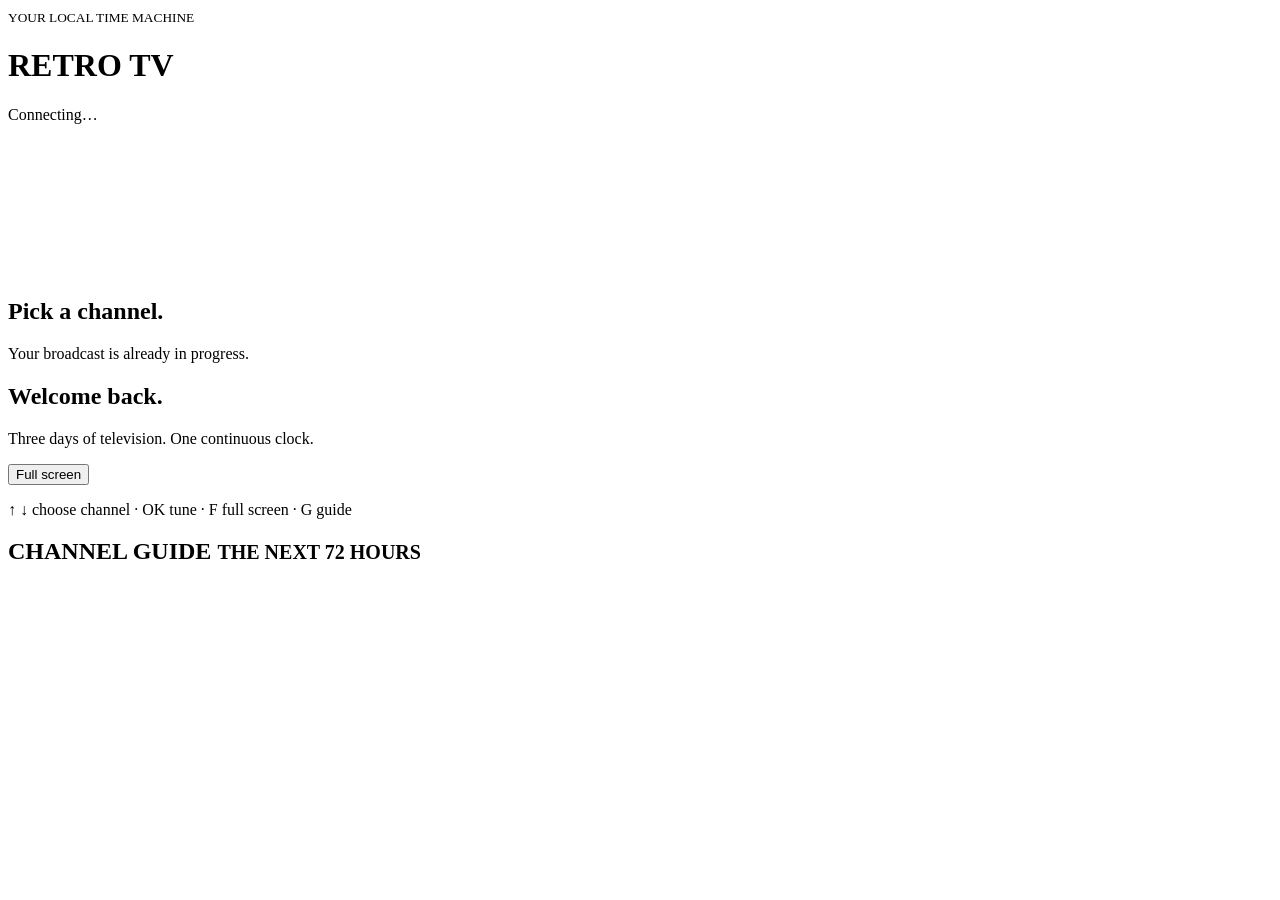
==== retro_tv/static/index.html @ 5c428055 "Build standalone period TV station with immutable 72-hour guide" ====
<!doctype html>
<html lang="en"><meta charset="utf-8"><meta name="viewport" content="width=device-width,initial-scale=1">
<title>Retro TV • Local cable</title><link rel="stylesheet" href="/style.css">
<header><div><small>YOUR LOCAL TIME MACHINE</small><h1>RETRO TV</h1></div><div id="clock">Connecting…</div></header>
<main><section id="watch"><video id="video" autoplay playsinline></video><div id="slate"><h2>Pick a channel.</h2><p>Your broadcast is already in progress.</p></div></section>
<aside><h2 id="station">Welcome back.</h2><p id="now">Three days of television. One continuous clock.</p><button id="fullscreen">Full screen</button><button id="resume" hidden>Enable sound / resume live</button><p id="help">↑ ↓ choose channel · OK tune · F full screen · G guide</p></aside>
<section id="list"><h2>CHANNEL GUIDE <small>THE NEXT 72 HOURS</small></h2><p id="status" role="status"></p><div id="channels"></div></section></main>
<script src="/app.js"></script></html>
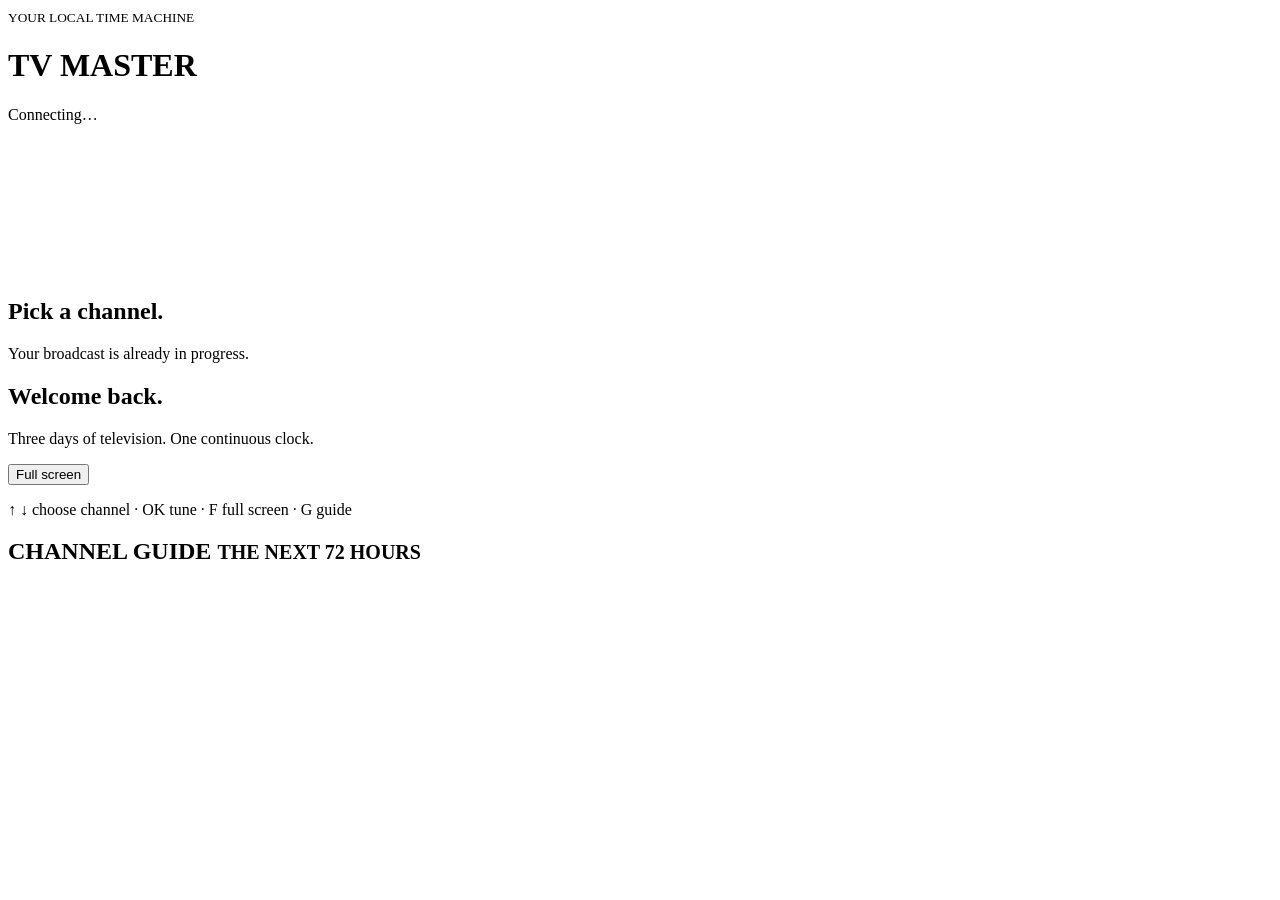
==== commit ab3b7229: "Separate content, channel history, eligibility and personal library records" ====
--- a/retro_tv/static/index.html
+++ b/retro_tv/static/index.html
@@ -1,7 +1,7 @@
 <!doctype html>
 <html lang="en"><meta charset="utf-8"><meta name="viewport" content="width=device-width,initial-scale=1">
-<title>Retro TV • Local cable</title><link rel="stylesheet" href="/style.css">
-<header><div><small>YOUR LOCAL TIME MACHINE</small><h1>RETRO TV</h1></div><div id="clock">Connecting…</div></header>
+<title>TV MASTER • Local cable</title><link rel="stylesheet" href="/style.css">
+<header><div><small>YOUR LOCAL TIME MACHINE</small><h1>TV MASTER</h1></div><div id="clock">Connecting…</div></header>
 <main><section id="watch"><video id="video" autoplay playsinline></video><div id="slate"><h2>Pick a channel.</h2><p>Your broadcast is already in progress.</p></div></section>
 <aside><h2 id="station">Welcome back.</h2><p id="now">Three days of television. One continuous clock.</p><button id="fullscreen">Full screen</button><button id="resume" hidden>Enable sound / resume live</button><p id="help">↑ ↓ choose channel · OK tune · F full screen · G guide</p></aside>
 <section id="list"><h2>CHANNEL GUIDE <small>THE NEXT 72 HOURS</small></h2><p id="status" role="status"></p><div id="channels"></div></section></main>
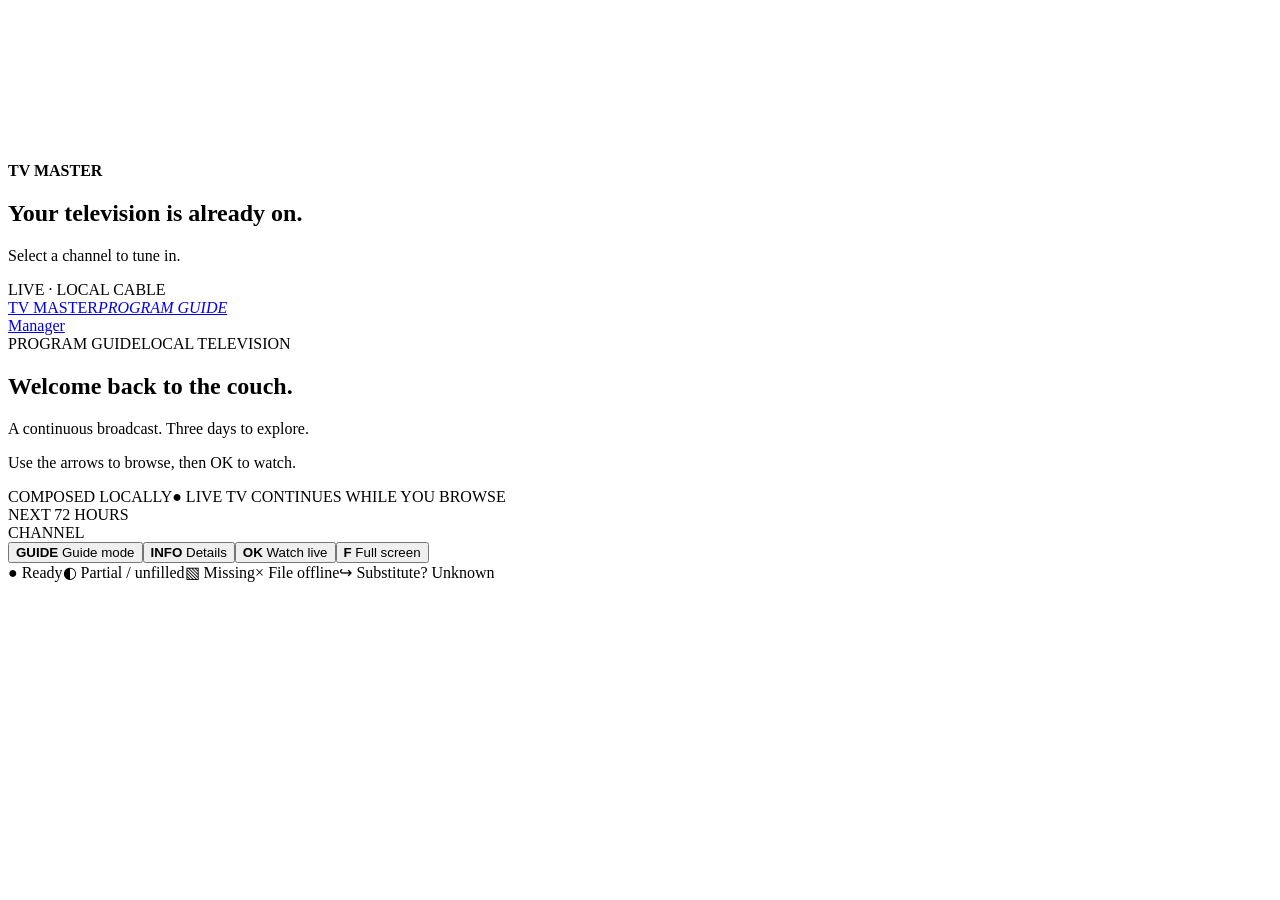
==== commit a3538e9e: "Build classic SD remote guide and evidence-aware station manager" ====
--- a/retro_tv/static/index.html
+++ b/retro_tv/static/index.html
@@ -1,8 +1,13 @@
 <!doctype html>
-<html lang="en"><meta charset="utf-8"><meta name="viewport" content="width=device-width,initial-scale=1">
-<title>TV MASTER • Local cable</title><link rel="stylesheet" href="/style.css">
-<header><div><small>YOUR LOCAL TIME MACHINE</small><h1>TV MASTER</h1></div><div id="clock">Connecting…</div></header>
-<main><section id="watch"><video id="video" autoplay playsinline></video><div id="slate"><h2>Pick a channel.</h2><p>Your broadcast is already in progress.</p></div></section>
-<aside><h2 id="station">Welcome back.</h2><p id="now">Three days of television. One continuous clock.</p><button id="fullscreen">Full screen</button><button id="resume" hidden>Enable sound / resume live</button><p id="help">↑ ↓ choose channel · OK tune · F full screen · G guide</p></aside>
-<section id="list"><h2>CHANNEL GUIDE <small>THE NEXT 72 HOURS</small></h2><p id="status" role="status"></p><div id="channels"></div></section></main>
-<script src="/app.js"></script></html>
+<html lang="en"><head><meta charset="utf-8"><meta name="viewport" content="width=device-width,initial-scale=1"><title>TV MASTER · Program guide</title><link rel="stylesheet" href="/style.css"></head>
+<body class="mode-full"><div id="tv-stage">
+<section id="watch" aria-label="Live television"><video id="video" autoplay playsinline></video><div id="slate"><strong>TV MASTER</strong><h2>Your television is already on.</h2><p>Select a channel to tune in.</p></div><span id="pip-label">LIVE · <span id="playing-channel">LOCAL CABLE</span></span></section>
+<main id="guide-shell">
+<header id="masthead"><a class="brand" href="/" aria-label="TV MASTER home">TV MASTER<i>PROGRAM GUIDE</i></a><div id="clock"></div><a class="manager-link" href="/manager">Manager</a></header>
+<section id="program-info"><div class="eyebrow"><span id="selected-channel">PROGRAM GUIDE</span><span id="selected-status" class="status-label">LOCAL TELEVISION</span></div><h1 id="selected-title">Welcome back to the couch.</h1><p id="selected-time">A continuous broadcast. Three days to explore.</p><p id="selected-description">Use the arrows to browse, then OK to watch.</p><div class="info-bottom"><span id="selected-evidence">COMPOSED LOCALLY</span><span id="live-tag">● LIVE TV CONTINUES WHILE YOU BROWSE</span></div></section>
+<section id="guide-panel" aria-label="Program listings"><div id="guide-topline"><span id="guide-date"></span><span id="guide-window">NEXT 72 HOURS</span></div><div id="time-header"><span class="channel-heading">CHANNEL</span><div id="times"></div></div><div id="channels" role="grid" aria-label="Channel and time grid" tabindex="0"></div><div id="now-line" aria-hidden="true"></div></section>
+<footer><div class="remote-hints"><button id="guide-toggle"><b class="key blue">GUIDE</b> Guide mode</button><button id="info-toggle"><b class="key green">INFO</b> Details</button><button id="live-button"><b class="key yellow">OK</b> Watch live</button><button id="fullscreen"><b class="key red">F</b> Full screen</button></div><div id="legend"><span class="ready">● Ready</span><span class="partial">◐ Partial / unfilled</span><span class="missing">▧ Missing</span><span class="offline">× File offline</span><span class="substituted">↪ Substitute</span><span class="unknown">? Unknown</span></div></footer>
+</main></div>
+<div id="watch-hint" hidden>GUIDE: listings · ↑ ↓: browse channels · M: manager</div><div id="number-entry" hidden></div><button id="resume" hidden>Press OK to enable sound and watch live</button><p id="notice" role="status" hidden></p>
+<dialog id="details"><span class="eyebrow">PROGRAM INFORMATION</span><h2 id="details-title"></h2><p id="details-body"></p><button id="details-watch">Watch this channel live</button><button id="details-close">Return to guide</button></dialog>
+<script src="/app.js"></script></body></html>
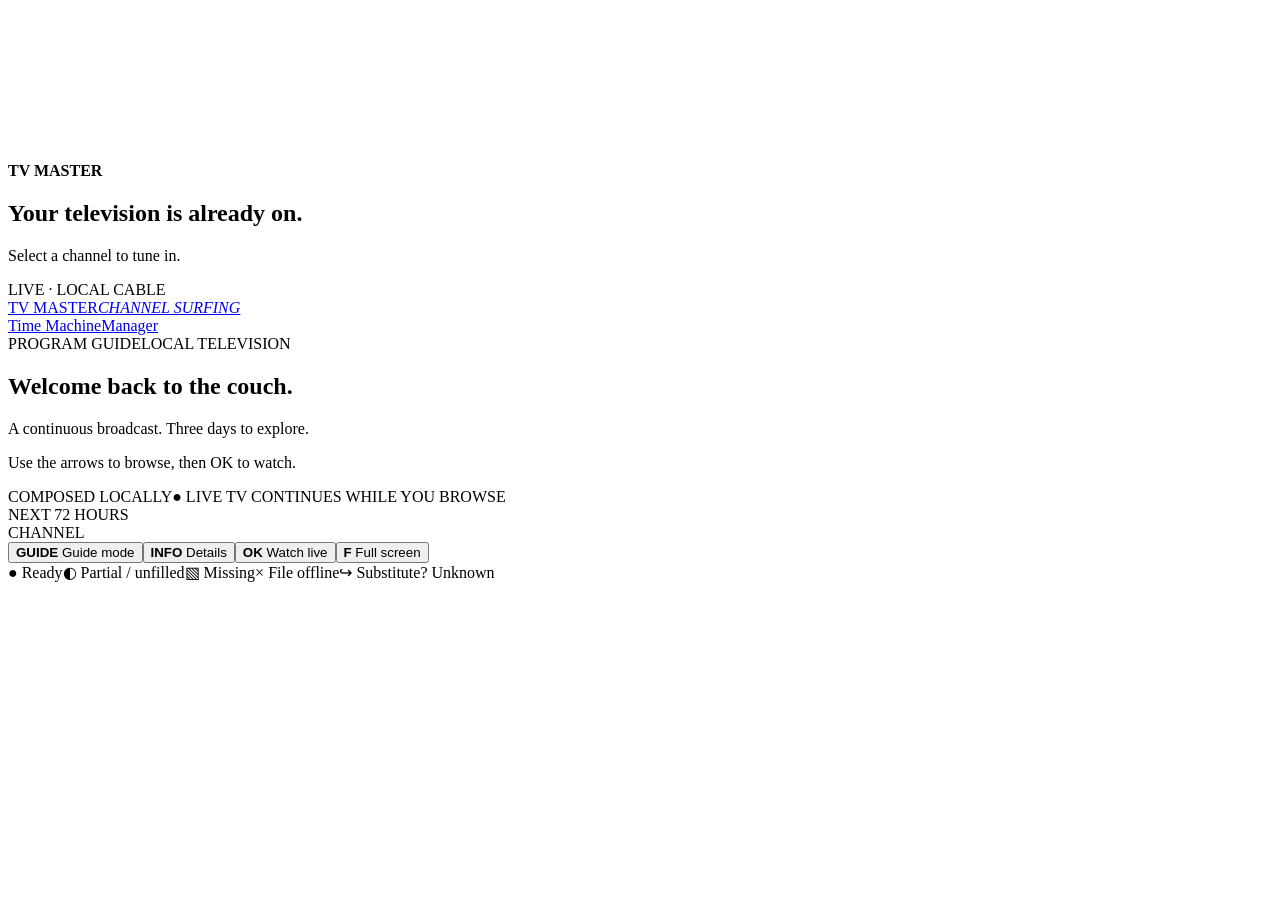
==== commit 8f1a8050: "Add persistent Time Machine selections and evidence-based manager health" ====
--- a/retro_tv/static/index.html
+++ b/retro_tv/static/index.html
@@ -3,11 +3,11 @@
 <body class="mode-full"><div id="tv-stage">
 <section id="watch" aria-label="Live television"><video id="video" autoplay playsinline></video><div id="slate"><strong>TV MASTER</strong><h2>Your television is already on.</h2><p>Select a channel to tune in.</p></div><span id="pip-label">LIVE · <span id="playing-channel">LOCAL CABLE</span></span></section>
 <main id="guide-shell">
-<header id="masthead"><a class="brand" href="/" aria-label="TV MASTER home">TV MASTER<i>PROGRAM GUIDE</i></a><div id="clock"></div><a class="manager-link" href="/manager">Manager</a></header>
+<header id="masthead"><a class="brand" href="/" aria-label="TV MASTER home">TV MASTER<i id="context-label">CHANNEL SURFING</i></a><div id="clock"></div><a class="time-machine-link" href="/time-machine">Time Machine</a><a class="manager-link" href="/manager">Manager</a></header>
 <section id="program-info"><div class="eyebrow"><span id="selected-channel">PROGRAM GUIDE</span><span id="selected-status" class="status-label">LOCAL TELEVISION</span></div><h1 id="selected-title">Welcome back to the couch.</h1><p id="selected-time">A continuous broadcast. Three days to explore.</p><p id="selected-description">Use the arrows to browse, then OK to watch.</p><div class="info-bottom"><span id="selected-evidence">COMPOSED LOCALLY</span><span id="live-tag">● LIVE TV CONTINUES WHILE YOU BROWSE</span></div></section>
 <section id="guide-panel" aria-label="Program listings"><div id="guide-topline"><span id="guide-date"></span><span id="guide-window">NEXT 72 HOURS</span></div><div id="time-header"><span class="channel-heading">CHANNEL</span><div id="times"></div></div><div id="channels" role="grid" aria-label="Channel and time grid" tabindex="0"></div><div id="now-line" aria-hidden="true"></div></section>
 <footer><div class="remote-hints"><button id="guide-toggle"><b class="key blue">GUIDE</b> Guide mode</button><button id="info-toggle"><b class="key green">INFO</b> Details</button><button id="live-button"><b class="key yellow">OK</b> Watch live</button><button id="fullscreen"><b class="key red">F</b> Full screen</button></div><div id="legend"><span class="ready">● Ready</span><span class="partial">◐ Partial / unfilled</span><span class="missing">▧ Missing</span><span class="offline">× File offline</span><span class="substituted">↪ Substitute</span><span class="unknown">? Unknown</span></div></footer>
 </main></div>
-<div id="watch-hint" hidden>GUIDE: listings · ↑ ↓: browse channels · M: manager</div><div id="number-entry" hidden></div><button id="resume" hidden>Press OK to enable sound and watch live</button><p id="notice" role="status" hidden></p>
+<div id="watch-hint" hidden>GUIDE: listings · ↑ ↓: browse channels · T: Time Machine · M: manager</div><div id="number-entry" hidden></div><button id="resume" hidden>Press OK to enable sound and watch live</button><p id="notice" role="status" hidden></p>
 <dialog id="details"><span class="eyebrow">PROGRAM INFORMATION</span><h2 id="details-title"></h2><p id="details-body"></p><button id="details-watch">Watch this channel live</button><button id="details-close">Return to guide</button></dialog>
 <script src="/app.js"></script></body></html>
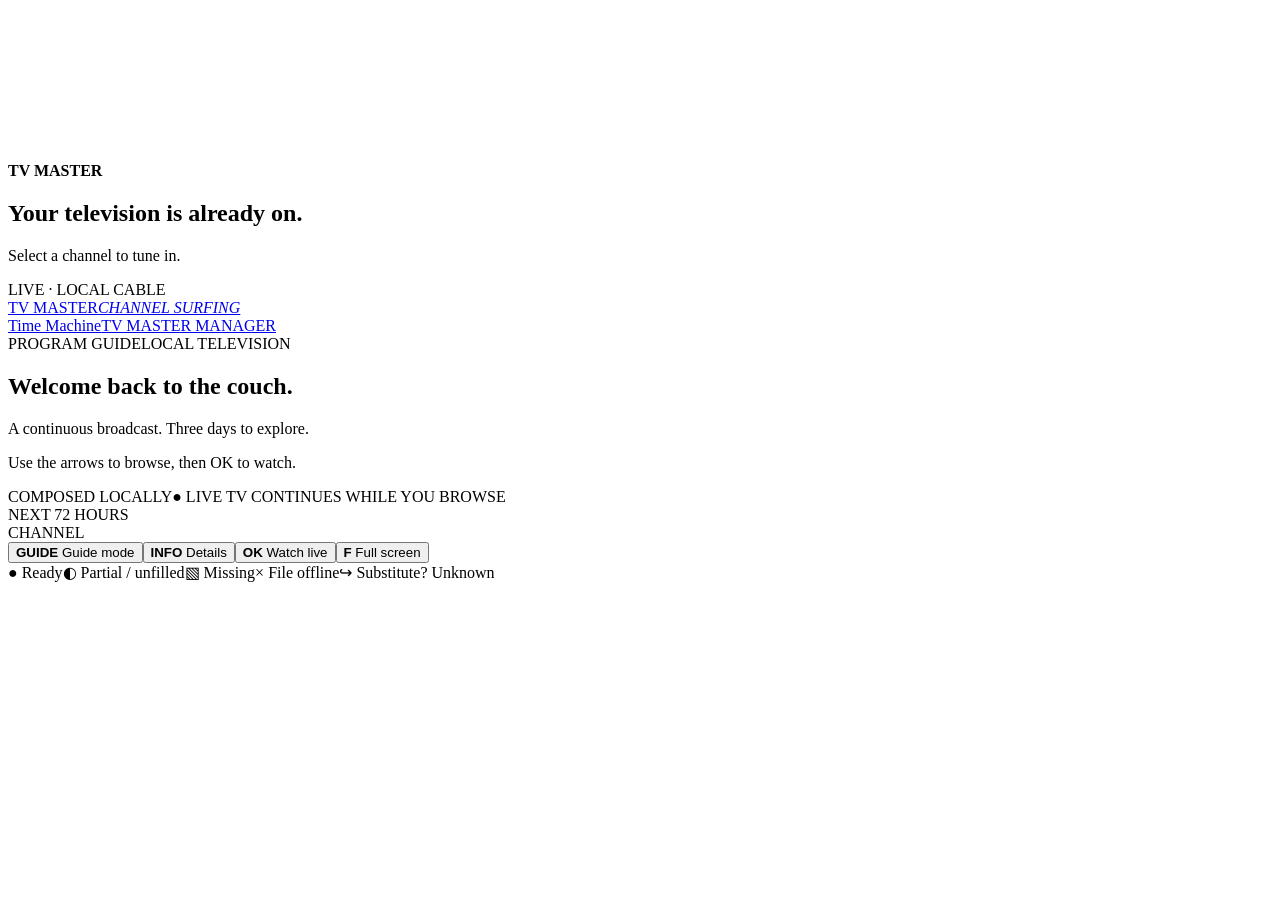
==== commit a1e77906: "Add viewer manager, broadcast setups and anchored local or streamed blocks" ====
--- a/retro_tv/static/index.html
+++ b/retro_tv/static/index.html
@@ -3,7 +3,7 @@
 <body class="mode-full"><div id="tv-stage">
 <section id="watch" aria-label="Live television"><video id="video" autoplay playsinline></video><div id="slate"><strong>TV MASTER</strong><h2>Your television is already on.</h2><p>Select a channel to tune in.</p></div><span id="pip-label">LIVE · <span id="playing-channel">LOCAL CABLE</span></span></section>
 <main id="guide-shell">
-<header id="masthead"><a class="brand" href="/" aria-label="TV MASTER home">TV MASTER<i id="context-label">CHANNEL SURFING</i></a><div id="clock"></div><a class="time-machine-link" href="/time-machine">Time Machine</a><a class="manager-link" href="/manager">Manager</a></header>
+<header id="masthead"><a class="brand" href="/" aria-label="TV MASTER home">TV MASTER<i id="context-label">CHANNEL SURFING</i></a><div id="clock"></div><a class="time-machine-link" href="/time-machine">Time Machine</a><a class="manager-link" href="/manager">TV MASTER MANAGER</a></header>
 <section id="program-info"><div class="eyebrow"><span id="selected-channel">PROGRAM GUIDE</span><span id="selected-status" class="status-label">LOCAL TELEVISION</span></div><h1 id="selected-title">Welcome back to the couch.</h1><p id="selected-time">A continuous broadcast. Three days to explore.</p><p id="selected-description">Use the arrows to browse, then OK to watch.</p><div class="info-bottom"><span id="selected-evidence">COMPOSED LOCALLY</span><span id="live-tag">● LIVE TV CONTINUES WHILE YOU BROWSE</span></div></section>
 <section id="guide-panel" aria-label="Program listings"><div id="guide-topline"><span id="guide-date"></span><span id="guide-window">NEXT 72 HOURS</span></div><div id="time-header"><span class="channel-heading">CHANNEL</span><div id="times"></div></div><div id="channels" role="grid" aria-label="Channel and time grid" tabindex="0"></div><div id="now-line" aria-hidden="true"></div></section>
 <footer><div class="remote-hints"><button id="guide-toggle"><b class="key blue">GUIDE</b> Guide mode</button><button id="info-toggle"><b class="key green">INFO</b> Details</button><button id="live-button"><b class="key yellow">OK</b> Watch live</button><button id="fullscreen"><b class="key red">F</b> Full screen</button></div><div id="legend"><span class="ready">● Ready</span><span class="partial">◐ Partial / unfilled</span><span class="missing">▧ Missing</span><span class="offline">× File offline</span><span class="substituted">↪ Substitute</span><span class="unknown">? Unknown</span></div></footer>
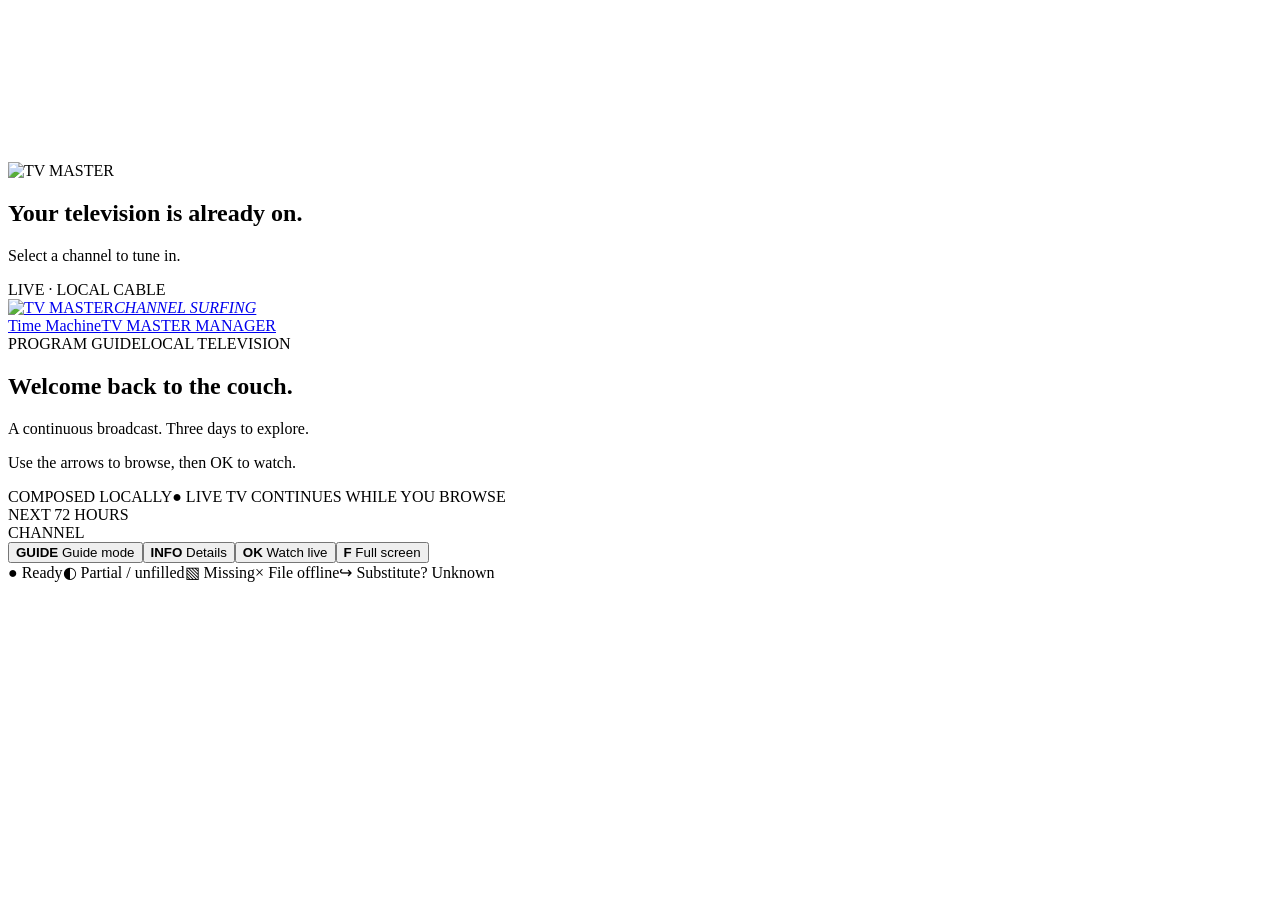
==== commit 1dfce22c: "Integrate supplied textless UI kit and corrected heritage branding" ====
--- a/retro_tv/static/index.html
+++ b/retro_tv/static/index.html
@@ -1,9 +1,9 @@
 <!doctype html>
-<html lang="en"><head><meta charset="utf-8"><meta name="viewport" content="width=device-width,initial-scale=1"><title>TV MASTER · Program guide</title><link rel="stylesheet" href="/style.css"></head>
+<html lang="en"><head><meta charset="utf-8"><meta name="viewport" content="width=device-width,initial-scale=1"><title>TV MASTER · Program guide</title><link rel="stylesheet" href="/style.css"><link rel="icon" href="/assets/icons/tv-master-favicon.ico" sizes="any"><link rel="icon" href="/assets/brand/app-monogram-paper.svg" type="image/svg+xml"><link rel="apple-touch-icon" href="/assets/icons/tv-master-180.png"><link rel="manifest" href="/app.webmanifest"><link rel="preload" href="/assets/fonts/VT323-Regular.ttf" as="font" type="font/ttf" crossorigin><link rel="stylesheet" href="/guide-theme.css"></head>
 <body class="mode-full"><div id="tv-stage">
-<section id="watch" aria-label="Live television"><video id="video" autoplay playsinline></video><div id="slate"><strong>TV MASTER</strong><h2>Your television is already on.</h2><p>Select a channel to tune in.</p></div><span id="pip-label">LIVE · <span id="playing-channel">LOCAL CABLE</span></span></section>
+<section id="watch" aria-label="Live television"><video id="video" autoplay playsinline></video><div id="slate"><img class="slate-brand" src="/assets/brand/logo-monochrome-cream.svg" alt="TV MASTER"><h2>Your television is already on.</h2><p>Select a channel to tune in.</p></div><span id="pip-label">LIVE · <span id="playing-channel">LOCAL CABLE</span></span></section>
 <main id="guide-shell">
-<header id="masthead"><a class="brand" href="/" aria-label="TV MASTER home">TV MASTER<i id="context-label">CHANNEL SURFING</i></a><div id="clock"></div><a class="time-machine-link" href="/time-machine">Time Machine</a><a class="manager-link" href="/manager">TV MASTER MANAGER</a></header>
+<header id="masthead"><a class="brand" href="/" aria-label="TV MASTER home"><img src="/assets/brand/logo-monochrome-cream.svg" alt="TV MASTER"><i id="context-label">CHANNEL SURFING</i></a><div id="clock"></div><a class="time-machine-link" href="/time-machine">Time Machine</a><a class="manager-link" href="/manager">TV MASTER MANAGER</a></header>
 <section id="program-info"><div class="eyebrow"><span id="selected-channel">PROGRAM GUIDE</span><span id="selected-status" class="status-label">LOCAL TELEVISION</span></div><h1 id="selected-title">Welcome back to the couch.</h1><p id="selected-time">A continuous broadcast. Three days to explore.</p><p id="selected-description">Use the arrows to browse, then OK to watch.</p><div class="info-bottom"><span id="selected-evidence">COMPOSED LOCALLY</span><span id="live-tag">● LIVE TV CONTINUES WHILE YOU BROWSE</span></div></section>
 <section id="guide-panel" aria-label="Program listings"><div id="guide-topline"><span id="guide-date"></span><span id="guide-window">NEXT 72 HOURS</span></div><div id="time-header"><span class="channel-heading">CHANNEL</span><div id="times"></div></div><div id="channels" role="grid" aria-label="Channel and time grid" tabindex="0"></div><div id="now-line" aria-hidden="true"></div></section>
 <footer><div class="remote-hints"><button id="guide-toggle"><b class="key blue">GUIDE</b> Guide mode</button><button id="info-toggle"><b class="key green">INFO</b> Details</button><button id="live-button"><b class="key yellow">OK</b> Watch live</button><button id="fullscreen"><b class="key red">F</b> Full screen</button></div><div id="legend"><span class="ready">● Ready</span><span class="partial">◐ Partial / unfilled</span><span class="missing">▧ Missing</span><span class="offline">× File offline</span><span class="substituted">↪ Substitute</span><span class="unknown">? Unknown</span></div></footer>
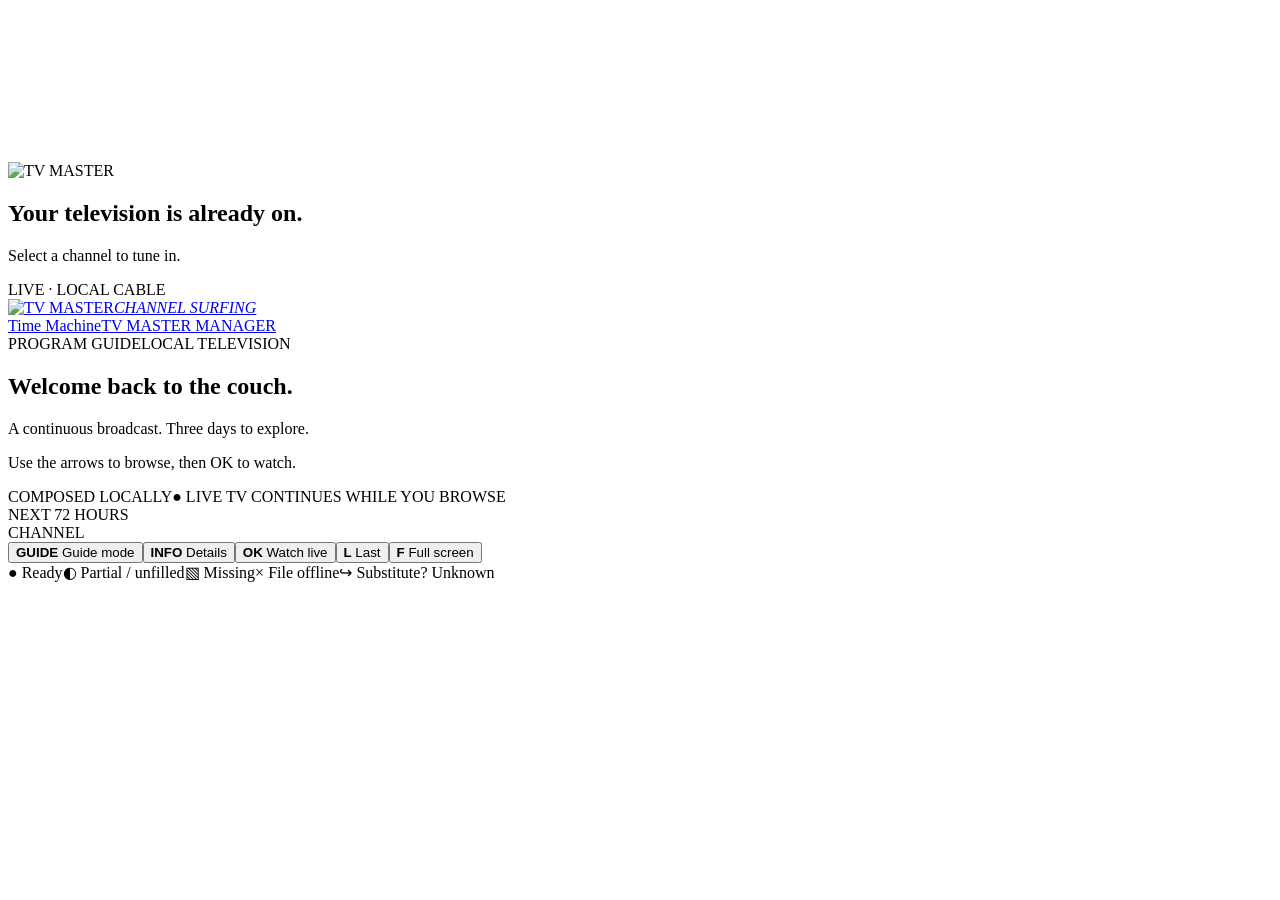
==== commit 60d41390: "Add viewer and Block Party quality-of-life controls" ====
--- a/retro_tv/static/index.html
+++ b/retro_tv/static/index.html
@@ -6,8 +6,8 @@
 <header id="masthead"><a class="brand" href="/" aria-label="TV MASTER home"><img src="/assets/brand/logo-monochrome-cream.svg" alt="TV MASTER"><i id="context-label">CHANNEL SURFING</i></a><div id="clock"></div><a class="time-machine-link" href="/time-machine">Time Machine</a><a class="manager-link" href="/manager">TV MASTER MANAGER</a></header>
 <section id="program-info"><div class="eyebrow"><span id="selected-channel">PROGRAM GUIDE</span><span id="selected-status" class="status-label">LOCAL TELEVISION</span></div><h1 id="selected-title">Welcome back to the couch.</h1><p id="selected-time">A continuous broadcast. Three days to explore.</p><p id="selected-description">Use the arrows to browse, then OK to watch.</p><div class="info-bottom"><span id="selected-evidence">COMPOSED LOCALLY</span><span id="live-tag">● LIVE TV CONTINUES WHILE YOU BROWSE</span></div></section>
 <section id="guide-panel" aria-label="Program listings"><div id="guide-topline"><span id="guide-date"></span><span id="guide-window">NEXT 72 HOURS</span></div><div id="time-header"><span class="channel-heading">CHANNEL</span><div id="times"></div></div><div id="channels" role="grid" aria-label="Channel and time grid" tabindex="0"></div><div id="now-line" aria-hidden="true"></div></section>
-<footer><div class="remote-hints"><button id="guide-toggle"><b class="key blue">GUIDE</b> Guide mode</button><button id="info-toggle"><b class="key green">INFO</b> Details</button><button id="live-button"><b class="key yellow">OK</b> Watch live</button><button id="fullscreen"><b class="key red">F</b> Full screen</button></div><div id="legend"><span class="ready">● Ready</span><span class="partial">◐ Partial / unfilled</span><span class="missing">▧ Missing</span><span class="offline">× File offline</span><span class="substituted">↪ Substitute</span><span class="unknown">? Unknown</span></div></footer>
+<footer><div class="remote-hints"><button id="guide-toggle"><b class="key blue">GUIDE</b> Guide mode</button><button id="info-toggle"><b class="key green">INFO</b> Details</button><button id="live-button"><b class="key yellow">OK</b> Watch live</button><button id="last-channel" title="Last channel (L / Recall)"><b class="key">L</b> Last</button><button id="fullscreen"><b class="key red">F</b> Full screen</button></div><div id="legend"><span class="ready">● Ready</span><span class="partial">◐ Partial / unfilled</span><span class="missing">▧ Missing</span><span class="offline">× File offline</span><span class="substituted">↪ Substitute</span><span class="unknown">? Unknown</span></div></footer>
 </main></div>
-<div id="watch-hint" hidden>GUIDE: listings · ↑ ↓: browse channels · T: Time Machine · M: manager</div><div id="number-entry" hidden></div><button id="resume" hidden>Press OK to enable sound and watch live</button><p id="notice" role="status" hidden></p>
+<div id="watch-hint" hidden>L: last channel · GUIDE: listings · ↑ ↓: browse channels · T: Time Machine · M: manager</div><div id="number-entry" hidden></div><button id="resume" hidden>Press OK to enable sound and watch live</button><p id="notice" role="status" hidden></p>
 <dialog id="details"><span class="eyebrow">PROGRAM INFORMATION</span><h2 id="details-title"></h2><p id="details-body"></p><button id="details-watch">Watch this channel live</button><button id="details-close">Return to guide</button></dialog>
-<script src="/app.js"></script></body></html>
+<script src="/viewer-storage.js"></script><script src="/app.js"></script></body></html>
